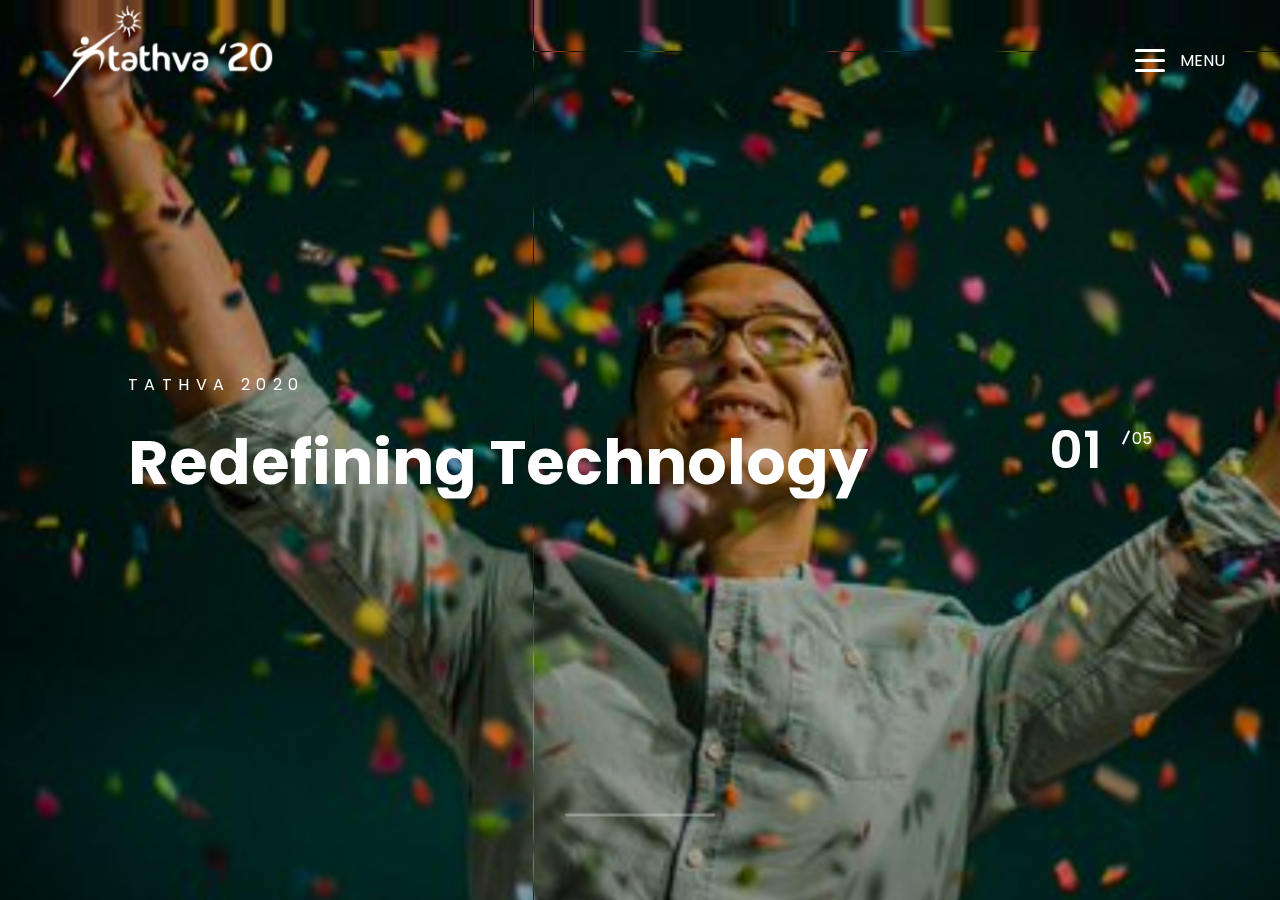
==== About.html @ 4c48d61a "Aboout Page Updates" ====
<!DOCTYPE html>
<html lang="en">
    <head>
         <!--Meta Tags-->
        <meta charset="utf-8">
        <meta name="viewport" content="width=device-width, initial-scale=1" />
        <!--PAGE TITLE-->
        <title>About | Tathva 2020</title>

        <!--Main Style Css-->
        <link rel="stylesheet" href="css/about.css">
        <!--Modernizr Js-->
        <script src="js/modernizr.js"></script>
        <!--FntAzm-->
        <link rel="stylesheet" href="https://cdnjs.cloudflare.com/ajax/libs/font-awesome/5.15.3/css/all.min.css" 
        integrity="sha512-iBBXm8fW90+nuLcSKlbmrPcLa0OT92xO1BIsZ+ywDWZCvqsWgccV3gFoRBv0z+8dLJgyAHIhR35VZc2oM/gI1w==" 
        crossorigin="anonymous" />


    </head>
    <body class="smooth-scroll">

        <!--PRELOADER START-->
        <div class="preloader">
            <div class="loader-wrap">
                <div class="loader">
                    <div class="loader-percent"></div>
                </div>
                <div id="percent">0%</div>
            </div>
        </div>
        <!--PRELOADER END-->

        <!--MAIN START-->
        <div id="main">

            <div class="ct-main-content ct-index">

                <!--HEADER START-->
                <header>
                    <div class="logo-container">
                        <a href="index.html" id="logo" class="cursor-link" data-type="page-transition">
                            <img src="assets/tathva_logo_white.png" alt="Tathva Logo">
                        </a>
                    </div>

                    <div class="menu-burger">
                        <div class="parallax-wrap burger-wrap">
                            <div class="parallax-icon">
                                <div class="burger-box">
                                    <div class="burger-inner"></div>
                                </div>
                            </div>
                        </div>
                        <div class="burger-text">
                            <div class="text-menu">MENU</div>
                            <div class="text-open">OPEN</div>
                            <div class="text-close">CLOSE</div>
                        </div>
                    </div>

                </header>
                <!--HEADER END-->

                <!--MENU OVERLAY START-->
                <div id="menu-overlay">
                    <div class="container">
                        <div class="content-wrapper">
                            <nav class="primary-nav">
                                <ul>
                                    <li><a href="index.html" class="menu-link cursor-link" data-type="page-transition">Home</a></li>
                                    <li><a href="about.html" class="menu-link cursor-link" data-type="page-transition">About</a></li>
                                    <li><a href="contact.html" class="menu-link cursor-link" data-type="page-transition">Contact</a></li>
                              
                                </ul>
                            </nav>
                            <div class="company-info">
                                <a href="#" class="info-email link-underline cursor-link">Rahul</a><br>
                                <a href="#" class="info-email link-underline cursor-link">tathva@example.com</a><br>
                                <a href="#" class="info-tel link-underline cursor-link">9XXXXXXXXX</a>
                                <div class="info-address">
                                    <p>National Institute of Technology Calicut, Mukkam</p>
                                </div>
                                <ul class="sm-links">
                                    <li><a href="#" class="cursor-link"><i class="fab fa-instagram"></i></a></li>
                                    <li><a href="#" class="cursor-link"><i class="fab fa-facebook"></i></a></li>
                                    <li><a href="#" class="cursor-link"><i class="fab fa-twitter"></i></a></li>
                                    <li><a href="#" class="cursor-link"><i class="fab fa-linkedin"></i></a></li>
                                </ul>
                            </div>
                        </div>
                    </div>
                </div>
                <!--MENU OVERLAY END-->

                <div id="scroll-content">
                </div>

                <!--PAGE CONTENT START-->
                <div class="page-content">

                    <!--PIXI SLIDER START-->
                    <div id="pixi-slider">

                        <div class="slider-wrapper">
                            <!--SLIDER ITEM-->
                            <div class="slider-item">
                                <div class="slide-image">
                                    <img src="assets/Photo-Mosaic-17.jpg" class="slide-item__image" alt="Tathva Image">
                                </div>

                                <div class="slide-content">
                                    <div class="slide-content-inner">
                                        <div class="item-cat">Tathva 2020</div>
                                        <h2 class="item-title" data-splitting >Redefining Technology </h2>
                                    </div>
                                </div>
                            </div>

                            <!--SLIDER ITEM-->
                            <div class="slider-item">
                                <div class="slide-image">
                                    <img src="assets/Photo-Mosaic-231.jpg" class="slide-item__image" alt="Tathva Image">
                                </div>
                                <div class="slide-content">
                                    <div class="slide-content-inner">
                                        <div class="item-cat">Tathva 2020</div>
                                        <h2 class="item-title" data-splitting>Industry 4.0</h2>
                                    </div>
                                </div>
                            </div>


                            <!--SLIDER ITEM-->
                            <div class="slider-item">
                                <div class="slide-image">
                                    <img src="assets/Photo-Mosaic-243.jpg" class="slide-item__image" alt="Tathva Image">
                                </div>
                                <div class="slide-content">
                                    <div class="slide-content-inner">
                                        <div class="item-cat">Tathva 2020</div>
                                        <h2 class="item-title" data-splitting>Man Vs Machine</h2>
                                    </div>
                                </div>
                            </div>

                            <!--SLIDER ITEM-->
                            <div class="slider-item">
                                <div class="slide-image">
                                    <img src="assets/Photo-Mosaic-276.jpg" class="slide-item__image" alt="Tathva Image">
                                </div>

                                <div class="slide-content">
                                    <div class="slide-content-inner">
                                        <div class="item-cat">Tathva 2020</div>
                                        <h2 class="item-title" data-splitting >NITC</h2>
                                    </div>
                                </div>

                            </div>


                            <!--SLIDER ITEM-->
                            <div class="slider-item">
                                <div class="slide-image">
                                    <img src="assets/Photo-Mosaic-85.jpg" class="slide-item__image" alt="Tathva Image">
                                </div>

                                <div class="slide-content">
                                    <div class="slide-content-inner">
                                        <div class="item-cat">Tathva 2020</div>
                                        <h2 class="item-title" data-splitting >Fest</h2>
                                    </div>
                                </div>
                            </div>
                        </div>

                        <!--PIXI SLIDER NAVIGATION START-->
                        <div class="arrows-wrap">
                            <div class="slider-nav slider-nav--prev parallax-wrap" data-nav="previous">
                                <div class="parallax-icon">
                                    <i class="fas fa-chevron-left"></i>
                                </div>
                            </div>
                            <div class="slider-nav slider-nav--next parallax-wrap" data-nav="next">
                                <div class="parallax-icon">
                                    <i class="fas fa-chevron-right"></i>
                                </div>
                            </div>
                            <div class="progress-bar">
                                <div class="progress"></div>
                            </div>
                        </div>
                        <!--PIXI SLIDER NAVIGATION END-->

                        <div id="canvas-container"></div>

                    </div>
                    <!--PIXI SLIDER END-->

                </div>
                <!--PAGE CONTENT END-->

            </div>
        </div>
        <!--MAIN END-->


        <!--Jquery JS-->
        <script src="js/jquery.min.js"></script>
        <!--Plugins JS-->
        <script src="js/plugins.min.js"></script>
         <!--Site Main JS-->
        <script src="js/about.js"></script>

    </body>
</html>
---- css/about.css ----
@import url("https://fonts.googleapis.com/css?family=Poppins:300,400,600,700");
* {
  -webkit-box-sizing: border-box;
  box-sizing: border-box;
  padding: 0;
  margin: 0;
  list-style: none !important;
  outline: none !important; }

*:after, *:before {
  -webkit-box-sizing: border-box;
  box-sizing: border-box; }

h1,
h2,
h3,
h4,
h5,
h6 {
  margin: 0;
  padding: 0; }

i, em {
  font-style: normal; }

a {
  color: #fff;
  display: inline-block;
  text-decoration: none; 
}
a:hover {
  text-decoration: none;
  color: #fff; 
}

html, body {
  height: 100%;
  width: 100%;
  font-family: 'Poppins', sans-serif; }

body {
  background-color: #1e1e1e;
  color: #fff;
  overflow-x: hidden; }

h1, h2, h3, h4, h5, h6 {
  color: #fff;
  font-weight: 600; }

h3 {
  line-height: 42px; }

p {
  font-size: 16px;
  line-height: 28px;
  color: #8f8f8f; }

img {
  border: 0 none;
  max-width: 100%;
  vertical-align: middle;
  height: auto; }

/* .mt-0 {
  margin-top: 0 !important; }

.mt-5 {
  margin-top: 5px !important; }

.mt-10 {
  margin-top: 10px !important; }

.mt-15 {
  margin-top: 15px !important; }

.mt-20 {
  margin-top: 20px !important; }

.mt-25 {
  margin-top: 25px !important; }

.mt-30 {
  margin-top: 30px !important; }

.mt-35 {
  margin-top: 35px !important; }

.mt-40 {
  margin-top: 40px !important; }

.mt-45 {
  margin-top: 45px !important; }

.mt-50 {
  margin-top: 50px !important; }

.mt-55 {
  margin-top: 55px !important; }

.mt-60 {
  margin-top: 60px !important; }

.mt-62 {
  margin-top: 62px !important; }

.mt-65 {
  margin-top: 65px !important; }

.mt-70 {
  margin-top: 70px !important; }

.mt-75 {
  margin-top: 75px !important; }

.mt-80 {
  margin-top: 80px !important; }

.mt-85 {
  margin-top: 85px !important; }

.mt-90 {
  margin-top: 90px !important; }

.mt-95 {
  margin-top: 95px !important; }

.mt-100 {
  margin-top: 100px !important; }

/* Custom Margin Bottom */
.mb-0 {
  margin-bottom: 0 !important; }

.mb-5 {
  margin-bottom: 5px !important; }

.mb-10 {
  margin-bottom: 10px !important; }

.mb-15 {
  margin-bottom: 15px !important; }

.mb-20 {
  margin-bottom: 20px !important; }

.mb-25 {
  margin-bottom: 25px !important; }

.mb-30 {
  margin-bottom: 30px !important; }

.mb-35 {
  margin-bottom: 35px !important; }

.mb-40 {
  margin-bottom: 40px !important; }

.mb-45 {
  margin-bottom: 45px !important; }

.mb-50 {
  margin-bottom: 50px !important; }

.mb-55 {
  margin-bottom: 55px !important; }

.mb-60 {
  margin-bottom: 60px !important; }

.mb-62 {
  margin-bottom: 62px !important; }

.mb-65 {
  margin-bottom: 65px !important; }

.mb-70 {
  margin-bottom: 70px !important; }

.mb-75 {
  margin-bottom: 75px !important; }

.mb-80 {
  margin-bottom: 80px !important; }

.mb-85 {
  margin-bottom: 85px !important; }

.mb-90 {
  margin-bottom: 90px !important; }

.mb-95 {
  margin-bottom: 95px !important; }

.mb-100 {
  margin-bottom: 100px !important; }

.m-0 {
  margin: 0px !important; }

/* Custom Padding top */
.pt-0 {
  padding-top: 0 !important; }

.pt-5 {
  padding-top: 5px !important; }

.pt-10 {
  padding-top: 10px !important; }

.pt-15 {
  padding-top: 15px !important; }

.pt-20 {
  padding-top: 20px !important; }

.pt-25 {
  padding-top: 25px !important; }

.pt-30 {
  padding-top: 30px !important; }

.pt-35 {
  padding-top: 35px !important; }

.pt-40 {
  padding-top: 40px !important; }

.pt-45 {
  padding-top: 45px !important; }

.pt-50 {
  padding-top: 50px !important; }

.pt-55 {
  padding-top: 55px !important; }

.pt-60 {
  padding-top: 60px !important; }

.pt-65 {
  padding-top: 65px !important; }

.pt-70 {
  padding-top: 70px !important; }

.pt-75 {
  padding-top: 75px !important; }

.pt-80 {
  padding-top: 80px !important; }

.pt-85 {
  padding-top: 85px !important; }

.pt-90 {
  padding-top: 90px !important; }

.pt-95 {
  padding-top: 95px !important; }

.pt-100 {
  padding-top: 100px !important; }

/* Custom Padding top */
.pb-0 {
  padding-bottom: 0 !important; }

.pb-5 {
  padding-bottom: 5px !important; }

.pb-10 {
  padding-bottom: 10px !important; }

.pb-15 {
  padding-bottom: 15px !important; }

.pb-20 {
  padding-bottom: 20px !important; }

.pb-25 {
  padding-bottom: 25px !important; }

.pb-30 {
  padding-bottom: 30px !important; }

.pb-35 {
  padding-bottom: 35px !important; }

.pb-40 {
  padding-bottom: 40px !important; }

.pb-45 {
  padding-bottom: 45px !important; }

.pb-50 {
  padding-bottom: 50px !important; }

.pb-55 {
  padding-bottom: 55px !important; }

.pb-60 {
  padding-bottom: 60px !important; }

.pb-65 {
  padding-bottom: 65px !important; }

.pb-70 {
  padding-bottom: 70px !important; }

.pb-75 {
  padding-bottom: 75px !important; }

.pb-80 {
  padding-bottom: 80px !important; }

.pb-85 {
  padding-bottom: 85px !important; }

.pb-90 {
  padding-bottom: 90px !important; }

.pb-95 {
  padding-bottom: 95px !important; }

.pb-100 {
  padding-bottom: 100px !important; }

.p-0 {
  padding: 0 !important; }

.pt-row {
  padding-top: 8vw; }

.pb-row {
  padding-bottom: 8vw; }

@media only screen and (max-width: 576px) {
  .pt-row {
    padding-top: 12vw; }
  .pb-row {
    padding-bottom: 12vw; } } */

/*============ 2. Helper Css ============*/
/* Common Css */
.main-btn {
  text-decoration: none;
  border: 1px solid rgba(255, 255, 255, 0.3);
  letter-spacing: 1px;
  font-weight: 600;
  color: #000;
  padding: 10px 20px;
  font-size: 14px;
  text-transform: uppercase;
  -webkit-transition: all .5s ease;
  -o-transition: all .5s ease;
  transition: all .5s ease;
  background-color: transparent;
  color: #fff; }
  .main-btn:hover {
    background: #fff;
    color: #000;
    text-decoration: none; }

.link-underline:after {
  content: "";
  display: block;
  width: 100%;
  height: 2px;
  background-color: #fff;
  margin-top: 2px; }

.link-underline:hover:after {
  -webkit-animation: swipe-line 1.25s cubic-bezier(0.475, 0.425, 0, 0.995) forwards;
  animation: swipe-line 1.25s cubic-bezier(0.475, 0.425, 0, 0.995) forwards; }

@-webkit-keyframes swipe-line {
  0% {
    -webkit-transform-origin: right;
    transform-origin: right;
    -webkit-transform: scale(1);
    transform: scale(1); }
  33% {
    -webkit-transform-origin: right;
    transform-origin: right;
    -webkit-transform: scaleX(0);
    transform: scaleX(0); }
  66% {
    -webkit-transform-origin: left;
    transform-origin: left;
    -webkit-transform: scaleX(0);
    transform: scaleX(0); }
  to {
    -webkit-transform-origin: left;
    transform-origin: left;
    -webkit-transform: scale(1);
    transform: scale(1); } }

@keyframes swipe-line {
  0% {
    -webkit-transform-origin: right;
    transform-origin: right;
    -webkit-transform: scale(1);
    transform: scale(1); }
  33% {
    -webkit-transform-origin: right;
    transform-origin: right;
    -webkit-transform: scaleX(0);
    transform: scaleX(0); }
  66% {
    -webkit-transform-origin: left;
    transform-origin: left;
    -webkit-transform: scaleX(0);
    transform: scaleX(0); }
  to {
    -webkit-transform-origin: left;
    transform-origin: left;
    -webkit-transform: scale(1);
    transform: scale(1); } }

.fade-up {
  opacity: 0.01;
  -webkit-transform: translateY(80px);
  -ms-transform: translateY(80px);
  transform: translateY(80px); }

.smooth-scroll #scroll-content {
  position: fixed;
  top: 0;
  left: 0;
  right: 0;
  bottom: 0; 
}

.parallax-wrap {
  width: 60px;
  height: 60px;
  display: -webkit-box;
  display: -webkit-flex;
  display: -ms-flexbox;
  display: flex;
  position: relative;
  -webkit-box-pack: center;
  -webkit-justify-content: center;
  -ms-flex-pack: center;
  justify-content: center;
  -webkit-box-align: center;
  -webkit-align-items: center;
  -ms-flex-align: center;
  align-items: center;
  z-index: 10;
  cursor: pointer; }

.parallax-icon {
  height: 30px;
  width: 30px;
  color: #fff;
  text-align: center;
  line-height: 30px;
  font-size: 24px; }



/* Animation Related Css */
.text-fadeIn[data-splitting] .word {
  opacity: 0;
  -webkit-transition: all 0.4s ease-out;
  -o-transition: all 0.4s ease-out;
  transition: all 0.4s ease-out;
  -webkit-transition-delay: calc(0.05s * var(--word-index));
  -o-transition-delay: calc(0.05s * var(--word-index));
  transition-delay: calc(0.05s * var(--word-index)); }

.text-fadeIn[data-splitting].is-active .word, [data-splitting].animate .word {
  opacity: 1; }

.text-fadeInUp[data-splitting] .word {
  color: transparent;
  overflow: hidden;
  position: relative;
  line-height: 1.2em; }
  .text-fadeInUp[data-splitting] .word:after {
    content: attr(data-word);
    position: absolute;
    top: 0;
    left: 0;
    color: #fff;
    opacity: 0;
    -webkit-transform: translateY(30px);
    -ms-transform: translateY(30px);
    transform: translateY(30px);
    -webkit-transition: all 0.4s ease-out;
    -o-transition: all 0.4s ease-out;
    transition: all 0.4s ease-out;
    -webkit-transition-delay: calc(0.05s * var(--word-index));
    -o-transition-delay: calc(0.05s * var(--word-index));
    transition-delay: calc(0.05s * var(--word-index)); }

.text-fadeInUp[data-splitting].is-active .word:after, [data-splitting].animate .word:after {
  opacity: 1;
  -webkit-transform: translateY(0);
  -ms-transform: translateY(0);
  transform: translateY(0); }

.text-fadeInDown[data-splitting] .word {
  color: transparent;
  overflow: hidden;
  position: relative;
  line-height: 1.2em; }
  .text-fadeInDown[data-splitting] .word:after {
    content: attr(data-word);
    position: absolute;
    top: 0;
    left: 0;
    color: #fff;
    opacity: 0;
    -webkit-transform: translateY(-30px);
    -ms-transform: translateY(-30px);
    transform: translateY(-30px);
    -webkit-transition: all 0.4s ease-out;
    -o-transition: all 0.4s ease-out;
    transition: all 0.4s ease-out;
    -webkit-transition-delay: calc(0.05s * var(--word-index));
    -o-transition-delay: calc(0.05s * var(--word-index));
    transition-delay: calc(0.05s * var(--word-index)); }

.text-fadeInDown[data-splitting].is-active .word:after, [data-splitting].animate .word:after {
  opacity: 1;
  -webkit-transform: translateY(0);
  -ms-transform: translateY(0);
  transform: translateY(0); }

/* Scroll Icon Css */
.icon-scroll {
  position: relative; }

.icon-scroll:before {
  position: absolute;
  left: 50%; }

.icon-scroll {
  width: 30px;
  height: 45px;
  border: 2px solid #fff;
  border-radius: 25px;
  -webkit-transition: .5s all ease;
  -o-transition: .5s all ease;
  transition: .5s all ease; }
  .icon-scroll:hover {
    -webkit-transform: translateY(-5px);
    -ms-transform: translateY(-5px);
    transform: translateY(-5px); }

.icon-scroll:before {
  position: absolute;
  content: '';
  width: 5px;
  height: 8px;
  background: #fff;
  -webkit-transform: translate(-50%, 0%);
  -ms-transform: translate(-50%, 0%);
  transform: translate(-50%, 0%);
  top: 8px;
  left: 50%;
  border-radius: 4px;
  -webkit-animation-duration: 1.5s;
  animation-duration: 1.5s;
  -webkit-animation-iteration-count: infinite;
  animation-iteration-count: infinite;
  -webkit-animation-name: scroll;
  animation-name: scroll; }

@-webkit-keyframes scroll {
  0% {
    opacity: 1; }
  100% {
    opacity: 0;
    -webkit-transform: translate(-50%, 20px);
    transform: translate(-50%, 20px); } }

@keyframes scroll {
  0% {
    opacity: 1; }
  100% {
    opacity: 0;
    -webkit-transform: translate(-50%, 20px);
    transform: translate(-50%, 20px); } }


/*============ 3. Layout Css ============*/
/* Header Css */
header {
  max-width: calc(100% - 100px);
  height: 120px;
  margin: 0 auto;
  display: -webkit-box;
  display: -webkit-flex;
  display: -ms-flexbox;
  display: flex;
  -webkit-box-align: center;
  -webkit-align-items: center;
  -ms-flex-align: center;
  align-items: center;
  -webkit-box-pack: justify;
  -webkit-justify-content: space-between;
  -ms-flex-pack: justify;
  justify-content: space-between;
  position: fixed;
  top: 0;
  left: 0;
  right: 0;
  z-index: 201;
  pointer-events: none; }
  header .logo-container {
    font-size: 28px;
    font-weight: 800;
    pointer-events: all; }
    header .logo-container #logo img {
      height: 20vh; }

header .menu-burger {
  display: -webkit-box;
  display: -webkit-flex;
  display: -ms-flexbox;
  display: flex;
  -webkit-box-align: center;
  -webkit-align-items: center;
  -ms-flex-align: center;
  align-items: center;
  pointer-events: all; }
  header .menu-burger .parallax-icon {
    height: 22px; }
  header .menu-burger .burger-text {
    position: relative;
    height: 25px;
    width: 50px; }
  header .menu-burger .text-menu, header .menu-burger .text-open, header .menu-burger .text-close {
    position: absolute;
    top: 0;
    left: 0;
    opacity: 0; }
  header .menu-burger .text-menu {
    opacity: 1; }

.burger-box {
  position: relative;
  display: inline-block;
  width: 30px;
  height: 22px; }

.burger-inner {
  top: 50%;
  display: block;
  margin-top: -2px;
  -webkit-transition-timing-function: cubic-bezier(0.55, 0.055, 0.675, 0.19);
  -o-transition-timing-function: cubic-bezier(0.55, 0.055, 0.675, 0.19);
  transition-timing-function: cubic-bezier(0.55, 0.055, 0.675, 0.19);
  -webkit-transition-duration: 75ms;
  -o-transition-duration: 75ms;
  transition-duration: 75ms; }

.burger-inner,
.burger-inner:after,
.burger-inner:before {
  position: absolute;
  width: 30px;
  height: 3px;
  -webkit-transition-timing-function: ease;
  -o-transition-timing-function: ease;
  transition-timing-function: ease;
  -webkit-transition-duration: .15s;
  -o-transition-duration: .15s;
  transition-duration: .15s;
  -webkit-transition-property: -webkit-transform;
  transition-property: -webkit-transform;
  -o-transition-property: transform;
  transition-property: transform;
  transition-property: transform, -webkit-transform;
  border-radius: 4px;
  background-color: #fff; }

.burger-inner:after,
.burger-inner:before {
  display: block;
  content: ""; }

.burger-inner:before {
  top: -10px;
  -webkit-transition: top 75ms ease .12s, opacity 75ms ease;
  -o-transition: top 75ms ease .12s, opacity 75ms ease;
  transition: top 75ms ease .12s, opacity 75ms ease; }

.burger-inner:after {
  bottom: -10px;
  -webkit-transition: bottom 75ms ease 0.12s, -webkit-transform 75ms cubic-bezier(0.55, 0.055, 0.675, 0.19);
  transition: bottom 75ms ease 0.12s, -webkit-transform 75ms cubic-bezier(0.55, 0.055, 0.675, 0.19);
  -o-transition: bottom 75ms ease 0.12s, transform 75ms cubic-bezier(0.55, 0.055, 0.675, 0.19);
  transition: bottom 75ms ease 0.12s, transform 75ms cubic-bezier(0.55, 0.055, 0.675, 0.19);
  transition: bottom 75ms ease 0.12s, transform 75ms cubic-bezier(0.55, 0.055, 0.675, 0.19), -webkit-transform 75ms cubic-bezier(0.55, 0.055, 0.675, 0.19); }

.menu-burger.is-active .burger-inner {
  -webkit-transition-delay: .12s;
  -o-transition-delay: .12s;
  transition-delay: .12s;
  -webkit-transition-timing-function: cubic-bezier(0.215, 0.61, 0.355, 1);
  -o-transition-timing-function: cubic-bezier(0.215, 0.61, 0.355, 1);
  transition-timing-function: cubic-bezier(0.215, 0.61, 0.355, 1);
  -webkit-transform: rotate(45deg);
  -ms-transform: rotate(45deg);
  transform: rotate(45deg); }

.menu-burger.is-active .burger-inner:before {
  top: 0;
  -webkit-transition: top 75ms ease, opacity 75ms ease .12s;
  -o-transition: top 75ms ease, opacity 75ms ease .12s;
  transition: top 75ms ease, opacity 75ms ease .12s;
  opacity: 0; }

.menu-burger.is-active .burger-inner:after {
  bottom: 0;
  -webkit-transition: bottom 75ms ease, -webkit-transform 75ms cubic-bezier(0.215, 0.61, 0.355, 1) 0.12s;
  transition: bottom 75ms ease, -webkit-transform 75ms cubic-bezier(0.215, 0.61, 0.355, 1) 0.12s;
  -o-transition: bottom 75ms ease, transform 75ms cubic-bezier(0.215, 0.61, 0.355, 1) 0.12s;
  transition: bottom 75ms ease, transform 75ms cubic-bezier(0.215, 0.61, 0.355, 1) 0.12s;
  transition: bottom 75ms ease, transform 75ms cubic-bezier(0.215, 0.61, 0.355, 1) 0.12s, -webkit-transform 75ms cubic-bezier(0.215, 0.61, 0.355, 1) 0.12s;
  -webkit-transform: rotate(-90deg);
  -ms-transform: rotate(-90deg);
  transform: rotate(-90deg); }

/* Menu Overlay Css */
#menu-overlay {
  position: fixed;
  top: 0;
  left: 0;
  width: 100vw;
  height: 100vh;
  z-index: 200;
  overflow: hidden;
  background-color: #1e1e1e;
  opacity: 0;
  pointer-events: none;
  -webkit-transition: opacity ease 0.4s 0.6s;
  -o-transition: opacity ease 0.4s 0.6s;
  transition: opacity ease 0.4s 0.6s; }
  #menu-overlay.active {
    opacity: 1;
    -webkit-transition-delay: 0s;
    -o-transition-delay: 0s;
    transition-delay: 0s;
    pointer-events: all; }

#menu-overlay .container {
  height: 100%;
  display: -webkit-box;
  display: -webkit-flex;
  display: -ms-flexbox;
  display: flex;
  -webkit-box-align: center;
  -webkit-align-items: center;
  -ms-flex-align: center;
  align-items: center;
  position: relative; }

#menu-overlay .content-wrapper {
  width: 100%;
  display: -webkit-box;
  display: -webkit-flex;
  display: -ms-flexbox;
  display: flex;
  -webkit-box-pack: justify;
  -webkit-justify-content: space-between;
  -ms-flex-pack: justify;
  justify-content: space-between;
  -webkit-box-align: end;
  -webkit-align-items: flex-end;
  -ms-flex-align: end;
  align-items: flex-end; 
}

#menu-overlay .primary-nav li {
  overflow: hidden; }
  #menu-overlay .primary-nav li a {
    font-size: 64px;
    color: rgba(255, 255, 255, 0.65);
    font-weight: 700;
    display: block;
    -webkit-transform: translateY(100%);
    -ms-transform: translateY(100%);
    transform: translateY(100%);
    -webkit-transition: color .2s ease-in-out, -webkit-transform ease 0.4s 0.0s;
    transition: color .2s ease-in-out, -webkit-transform ease 0.4s 0.0s;
    -o-transition: transform ease 0.4s 0.0s, color .2s ease-in-out;
    transition: transform ease 0.4s 0.0s, color .2s ease-in-out;
    transition: transform ease 0.4s 0.0s, color .2s ease-in-out, -webkit-transform ease 0.4s 0.0s; }
  #menu-overlay .primary-nav li:hover a {
    color: white; }

#menu-overlay .company-info {
  -webkit-align-self: flex-end;
  -ms-flex-item-align: end;
  align-self: flex-end;
  position: relative;
  z-index: 22;
  margin-bottom: -60px; }

.company-info .info-email, .company-info .info-tel, .company-info .info-address, .company-info .sm-links {
  -webkit-transform: translateY(25px);
  -ms-transform: translateY(25px);
  transform: translateY(25px);
  opacity: 0;
  -webkit-transition: all ease 0.4s 0.3s;
  -o-transition: all ease 0.4s 0.3s;
  transition: all ease 0.4s 0.3s; }

.company-info .info-email, .company-info .info-tel {
  display: inline-block;
  color: #fff;
  font-size: 16px;
  margin-bottom: 20px; }

.company-info .info-address {
  max-width: 250px;
  margin-top: 20px; }
  .company-info .info-address p {
    font-size: 16px; }

.company-info .sm-links {
  margin-top: 35px; }
  .company-info .sm-links li {
    display: inline-block;
    margin-right: 22px; }
    .company-info .sm-links li a {
      color: #8f8f8f;
      font-size: 20px; }

#menu-overlay.active .primary-nav li a {
  -webkit-transform: translateY(0);
  -ms-transform: translateY(0);
  transform: translateY(0);
  -webkit-transition: -webkit-transform ease 0.7s 0.5s;
  transition: -webkit-transform ease 0.7s 0.5s;
  -o-transition: transform ease 0.7s 0.5s;
  transition: transform ease 0.7s 0.5s;
  transition: transform ease 0.7s 0.5s, -webkit-transform ease 0.7s 0.5s; }

#menu-overlay.active .company-info .info-email {
  -webkit-transform: translateY(0);
  -ms-transform: translateY(0);
  transform: translateY(0);
  opacity: 1;
  -webkit-transition: all ease 0.7s 1.0s;
  -o-transition: all ease 0.7s 1.0s;
  transition: all ease 0.7s 1.0s; }

#menu-overlay.active .company-info .info-tel {
  -webkit-transform: translateY(0);
  -ms-transform: translateY(0);
  transform: translateY(0);
  opacity: 1;
  -webkit-transition: all ease 0.7s 1.2s;
  -o-transition: all ease 0.7s 1.2s;
  transition: all ease 0.7s 1.2s; }

#menu-overlay.active .company-info .info-address {
  -webkit-transform: translateY(0);
  -ms-transform: translateY(0);
  transform: translateY(0);
  opacity: 1;
  -webkit-transition: all ease 0.7s 1.4s;
  -o-transition: all ease 0.7s 1.4s;
  transition: all ease 0.7s 1.4s; }

#menu-overlay.active .company-info .sm-links {
  -webkit-transform: translateY(0);
  -ms-transform: translateY(0);
  transform: translateY(0);
  opacity: 1;
  -webkit-transition: all ease 0.7s 1.6s;
  -o-transition: all ease 0.7s 1.6s;
  transition: all ease 0.7s 1.6s; }

/* Footer Css */
footer p {
  font-size: 14px; }

footer .back-top {
  position: relative;
  font-size: 14px;
  top: -19px;
  right: -22px;
  color: #8f8f8f;
  text-align: right; }

footer .arrow-up {
  display: inline-block; }
  footer .arrow-up i {
    font-size: 16px;
    color: #8f8f8f; }

/*============  Index Page Css ============*/
#canvas-container {
  position: fixed;
  height: 100vh;
  min-width: 100vw;
  top: 0;
  left: 0; }
  #canvas-container:after {
    content: '';
    position: absolute;
    height: 100%;
    width: 100%;
    background: rgba(0, 0, 0, 0.2);
    bottom: 0;
    left: 0;
    pointer-events: none; }

.slider-wrapper .slider-item .slide-image {
  display: none; }

.slider-wrapper .slider-item {
  position: absolute;
  top: 50%;
  left: 10vw;
  -webkit-transform: translateY(-50%);
  -ms-transform: translateY(-50%);
  transform: translateY(-50%);
  z-index: 1; }

.slider-wrapper .slide-content .slide-content-inner {
  display: none; }

.slider-wrapper .slide-content .item-cat, .slider-wrapper .slide-content .item-link {
  opacity: 0; }

.slider-wrapper .slide-content .item-cat {
  text-transform: uppercase;
  font-size: 16px;
  letter-spacing: .4em; }

.slider-wrapper .slide-content .item-title {
  margin: 30px 0;
  font-weight: 700;
  font-size: 62px;
  line-height: 72px;
  overflow: hidden; }

.slider-wrapper .slider-item:first-child .slide-content-inner {
  display: block; }
  .slider-wrapper .slider-item:first-child .slide-content-inner .item-cat, .slider-wrapper .slider-item:first-child .slide-content-inner .item-title, .slider-wrapper .slider-item:first-child .slide-content-inner .item-link {
    opacity: 1; }

#pixi-slider .arrows-wrap {
  position: fixed;
  bottom: 5%;
  left: 50%;
  -webkit-transform: translateX(-50%);
  -ms-transform: translateX(-50%);
  transform: translateX(-50%);
  z-index: 1;
  width: 300px; }
  #pixi-slider .arrows-wrap .slider-nav {
    width: 80px;
    height: 80px;
    float: left; }
  #pixi-slider .arrows-wrap .slider-nav--next {
    float: right; }
  #pixi-slider .arrows-wrap .progress-bar {
    position: absolute;
    top: 50%;
    left: 50%;
    -webkit-transform: translate(-50%, -50%);
    -ms-transform: translate(-50%, -50%);
    transform: translate(-50%, -50%);
    height: 3px;
    width: 150px;
    background-color: rgba(255, 255, 255, 0.3);
    border-radius: 10px; }
    #pixi-slider .arrows-wrap .progress-bar .progress {
      position: absolute;
      top: 0;
      left: 0;
      height: 3px;
      width: 0;
      background-color: #fff;
      z-index: 1;
      -webkit-transition: width 2s ease-in-out;
      -o-transition: width 2s ease-in-out;
      transition: width 2s ease-in-out; }

#pixi-slider .slider-count {
  position: absolute;
  z-index: 1;
  top: 50%;
  right: 10vw;
  -webkit-transform: translateY(-50%);
  -ms-transform: translateY(-50%);
  transform: translateY(-50%);
  pointer-events: none; }
  #pixi-slider .slider-count .current, #pixi-slider .slider-count .total {
    display: inline-block;
    position: relative; }
  #pixi-slider .slider-count .total {
    font-size: 16px;
    top: -24px; }
    #pixi-slider .slider-count .total:before {
      position: absolute;
      content: '';
      height: 15px;
      width: 2px;
      background-color: #fff;
      left: -7px;
      top: 4px;
      -webkit-transform: rotate(25deg);
      -ms-transform: rotate(25deg);
      transform: rotate(25deg); }
  #pixi-slider .slider-count .current {
    font-size: 52px;
    margin-right: 30px;
    font-weight: 600; }



/*============ 8. Mobile Responsive Css ============*/
@media only screen and (min-width: 1024px) {
  #menu-overlay .container {
    max-width: 1000px; 
  }
}

@media only screen and (max-width: 1024px) {
  .parallax-wrap {
    -webkit-transform: none !important;
    -ms-transform: none !important;
    transform: none !important; 
  }
  .parallax-wrap .parallax-icon {
    -webkit-transform: none !important;
    -ms-transform: none !important;
    transform: none !important; 
  }
  #pixi-slider .slider-wrapper .slider-item {
    left: 7vw; 
  }
  #pixi-slider .slider-count {
    right: 7vw; 
  }
}

@media only screen and (max-width: 767px) {
  header {
    max-width: calc(100% - 40px); }
  #menu-overlay .content-wrapper {
    -webkit-box-pack: center;
    -webkit-justify-content: center;
    -ms-flex-pack: center;
    justify-content: center; }
  #menu-overlay .content-wrapper .primary-nav li {
    text-align: center; 
  }
  #menu-overlay .content-wrapper .primary-nav li a {
    font-size: 48px; 
  }
  #menu-overlay .company-info {
    display: none; 
  }
  #pixi-slider .slider-wrapper .slider-item .item-title {
    margin: 20px 0;
    font-size: 42px;
    line-height: 58px; 
  }
  #pixi-slider .slider-count {
    display: none; 
  }
}

@media only screen and (max-width: 576px) {
  footer .back-top {
    top: -19px;
    right: 0px; 
  }
  footer .back-top span {
    display: none; 
  } 
}
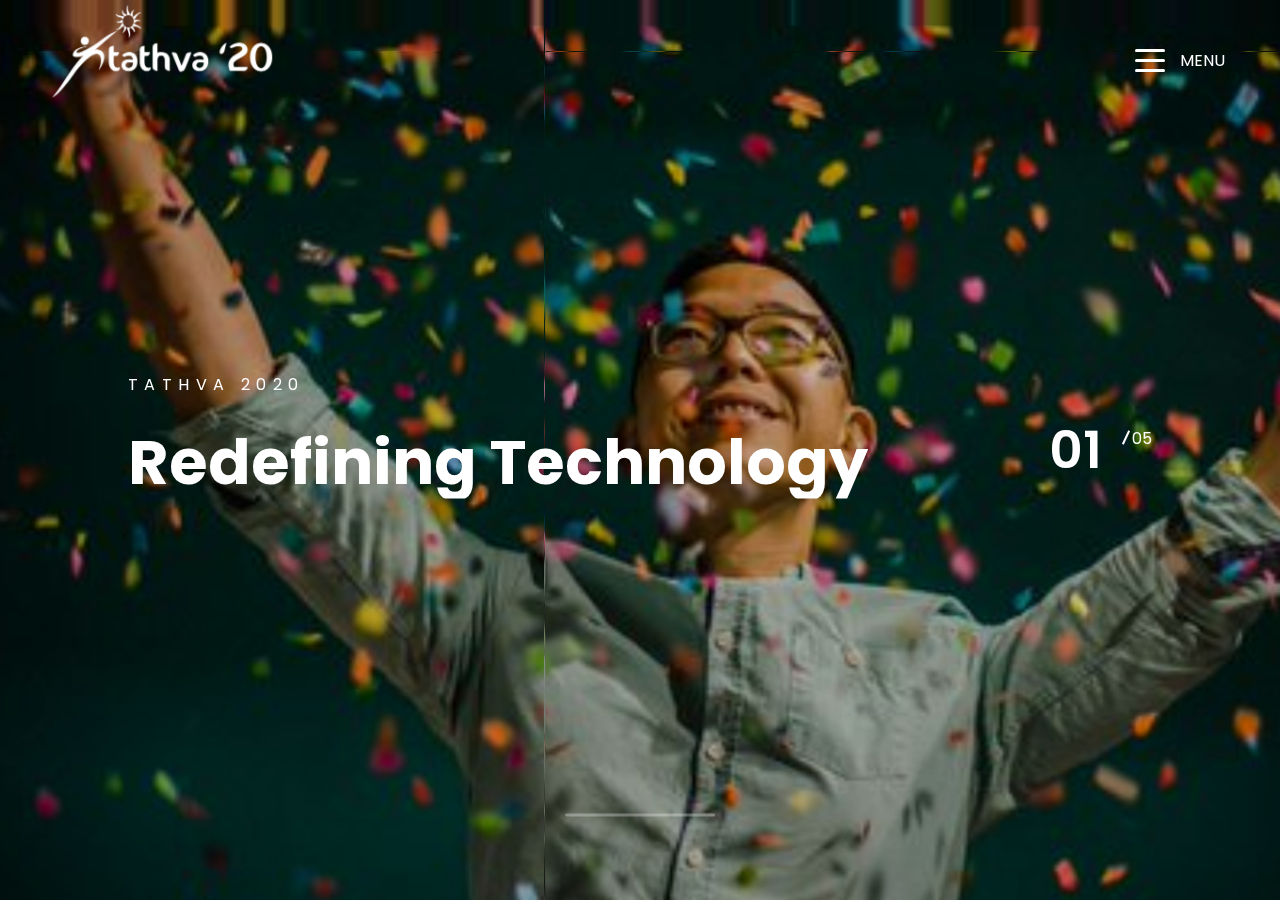
==== commit ef2b5824: "duration changed,about.js dlted" ====
--- a/About.html
+++ b/About.html
@@ -211,7 +211,7 @@
         <!--Plugins JS-->
         <script src="js/plugins.min.js"></script>
          <!--Site Main JS-->
-        <script src="js/about.js"></script>
+        <script src="js/main.js"></script>
 
     </body>
 </html>
